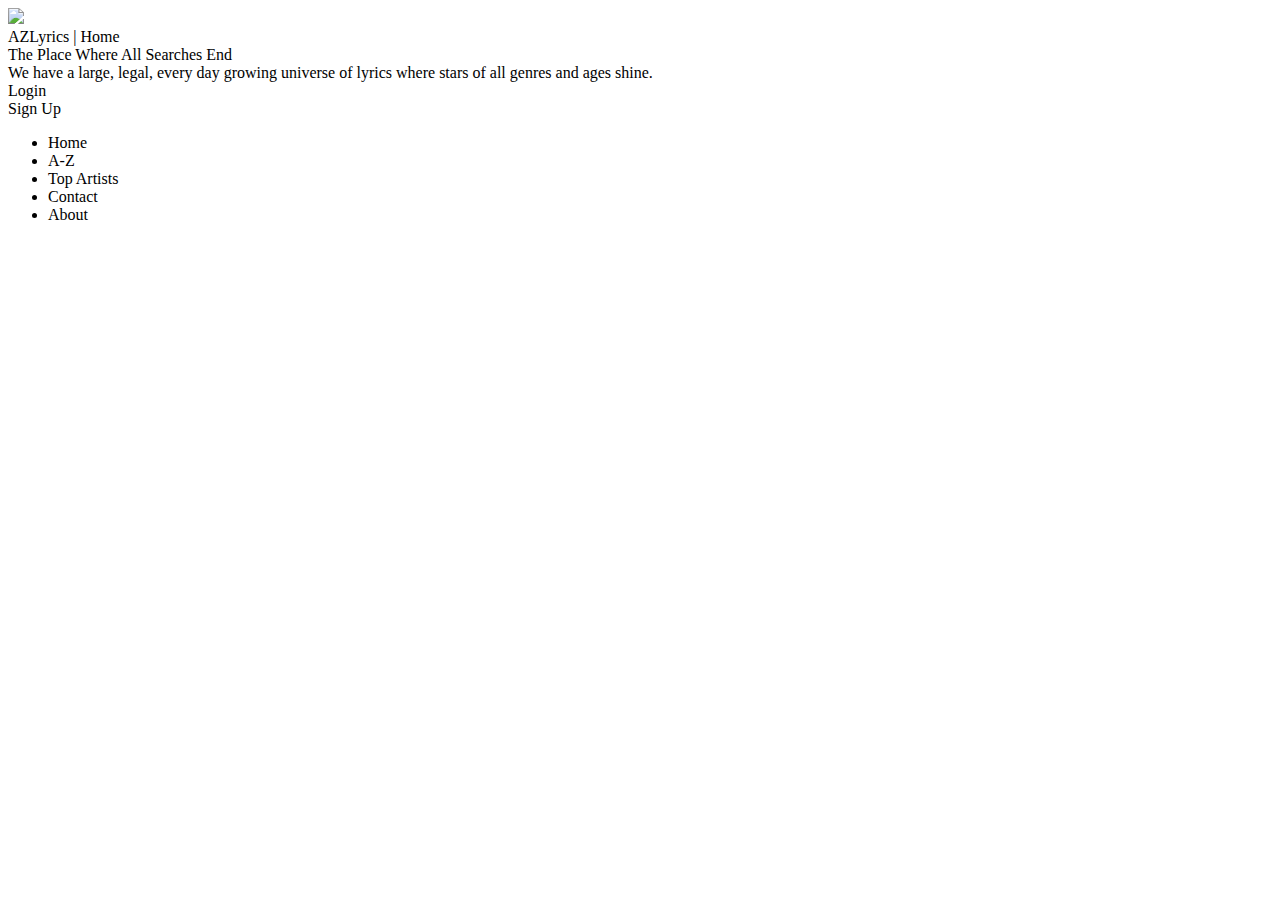
==== index.html @ e5b582fc "Create index.html" ====
<!DOCTYPE html>
<html>
	<head>
	    <title>AZLyrics | Home</title>
	    <link rel="stylesheet" type="text/css" href="assets/css/style.css">
	    <link href="https://fonts.googleapis.com/css?family=Lato:300,400,700" rel="stylesheet">
	</head>
	<body>
		<div id="background"><img class="img-scaled-wh" src="assets/img/music.jpg" />
			<div class=dark></div>
			<div id="container">
			<div id="title">
				<div id="title-caption">AZLyrics | Home</div>
				<div class="clear"></div>
			</div>
			<div id="heading">The Place Where All Searches End</div>
			<div id="description">We have a large, legal, every day growing universe of lyrics where stars of all genres and ages shine.</div>
			<div id="action">Login</div>
			<div id="otheraction">Sign Up</div>
		</div>
		</div>
		<div id="navbar">
			<div id="navbar-items">
			<ul>
			  <li>Home</li>
			  <li>A-Z</li>
			  <li>Top Artists</li>
			  <li>Contact</li>
			  <li>About</li>
			</ul>
			</div>
		</div>
	</body>
</html>
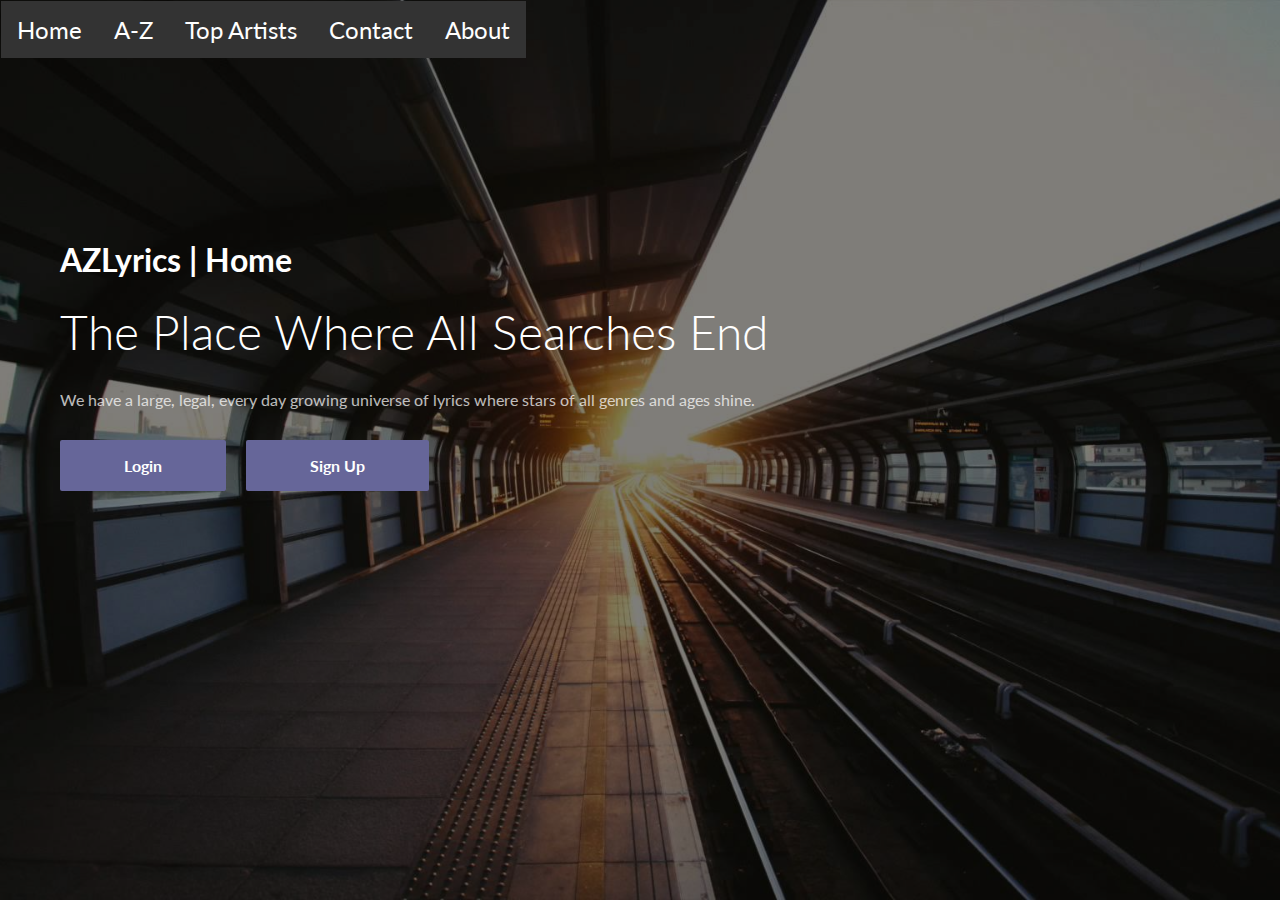
==== commit 26d0d8f4: "Update index.html" ====
--- a/index.html
+++ b/index.html
@@ -15,8 +15,8 @@
 			</div>
 			<div id="heading">The Place Where All Searches End</div>
 			<div id="description">We have a large, legal, every day growing universe of lyrics where stars of all genres and ages shine.</div>
-			<div id="action">Login</div>
-			<div id="otheraction">Sign Up</div>
+			<a href ="http://wdd.io/"><div id="action" class="button">Login</div></a>
+			<a href ="http://wdd.io/"><div id="otheraction" class="button">Sign Up</div></a>
 		</div>
 		</div>
 		<div id="navbar">
--- a/assets/css/style.css
+++ b/assets/css/style.css
@@ -0,0 +1,165 @@
+body, html {
+	margin: 0 auto;
+	width: 100%;
+	height: 100%;
+	min-height: 100%;
+	font-size: 1em;
+	display: block;
+	font-size: 14px;
+	-webkit-font-smoothing: antialiased;
+	-o-font-smoothing: antialiased;
+	font-smoothing: antialiased;
+	font-family: 'Lato';
+	background-color: #9999cc;
+}
+
+.img-scaled-wh {
+	width: 100%;
+	height: 100%;
+	object-fit: cover;
+}
+
+.clear {
+	clear: both;
+}
+
+#title-logo {
+	width: 48px;
+	margin-top: 2px;
+	margin-right: 6px;
+	float: left;
+}
+
+#container {
+	position: absolute;
+	top: calc(50% - 270px);
+	font-family: 'Lato';
+	padding: 60px;
+	color: white
+}
+
+#heading {
+	font-size: 48px;
+	font-weight: 300;
+	margin: 24px 0px;
+	z-index: 10
+
+}
+
+#description {
+	font-size: 16px;
+	line-height: 2;
+	opacity: 0.72;
+	margin-bottom: 24px;
+	z-index: 10
+}
+
+#title-caption {
+	font-size: 32px;
+	font-weight: 700;
+	float: left;
+	z-index: 10
+}
+
+#action {
+	background: #666699;
+	color: white;
+	padding: 16px 64px;
+	border-radius: 2px;
+	font-size: 16px;
+	font-weight: 700;
+	margin-right: 20px;
+	float: left
+}
+
+#otheraction {
+	background: #666699;
+	color: white;
+	padding: 16px 64px;
+	border-radius: 2px;
+	float: left;
+	font-size: 16px;
+	font-weight: 700;
+}
+
+#background {
+	display: block;
+	width: 100%;
+	height: 100%;
+	overflow: hidden;
+	background-color: black
+	opacity: 0.5;
+}
+
+.dark {
+	position: absolute;
+    left: 0px;
+    top: 0px;
+    width: 100%;
+    height: 100%;
+    background-color: #000000;
+    opacity: 0.5;
+}
+#navbar {
+	top: 0;
+	position: fixed;
+	padding: 1px;
+	width: 100%;
+	color: black;
+}
+
+#search {
+	width: 100%
+	font-weight: 300;
+	margin-right: 20px;
+	display: inline-block;
+}
+
+#navbar-items {
+	float: left;
+}
+ul {
+    list-style-type: none;
+    margin: 0;
+    padding: 0;
+    overflow: hidden;
+    background-color: #333;
+}
+
+li {
+    float: left;
+    display: block;
+    color: white;
+    text-align: center;
+    padding: 14px 16px;
+    text-decoration: none;
+    font-size: 24px;
+}
+
+li:hover {
+	background-color: black;
+	transition: 1s;
+}
+
+#first {
+	background: white;
+}
+#blurb {
+	float: left
+	padding: 10px;
+	max-width: 50%;
+	margin: 10px;
+	font-size: 48px;
+	font-style: italic;
+	background-color: white
+}
+
+#action:hover {
+	background: #9999cc;
+	transition: 0.5s;
+{
+
+#otheraction:hover {
+	background: #9999cc;
+	transition: 0.5s;
+{
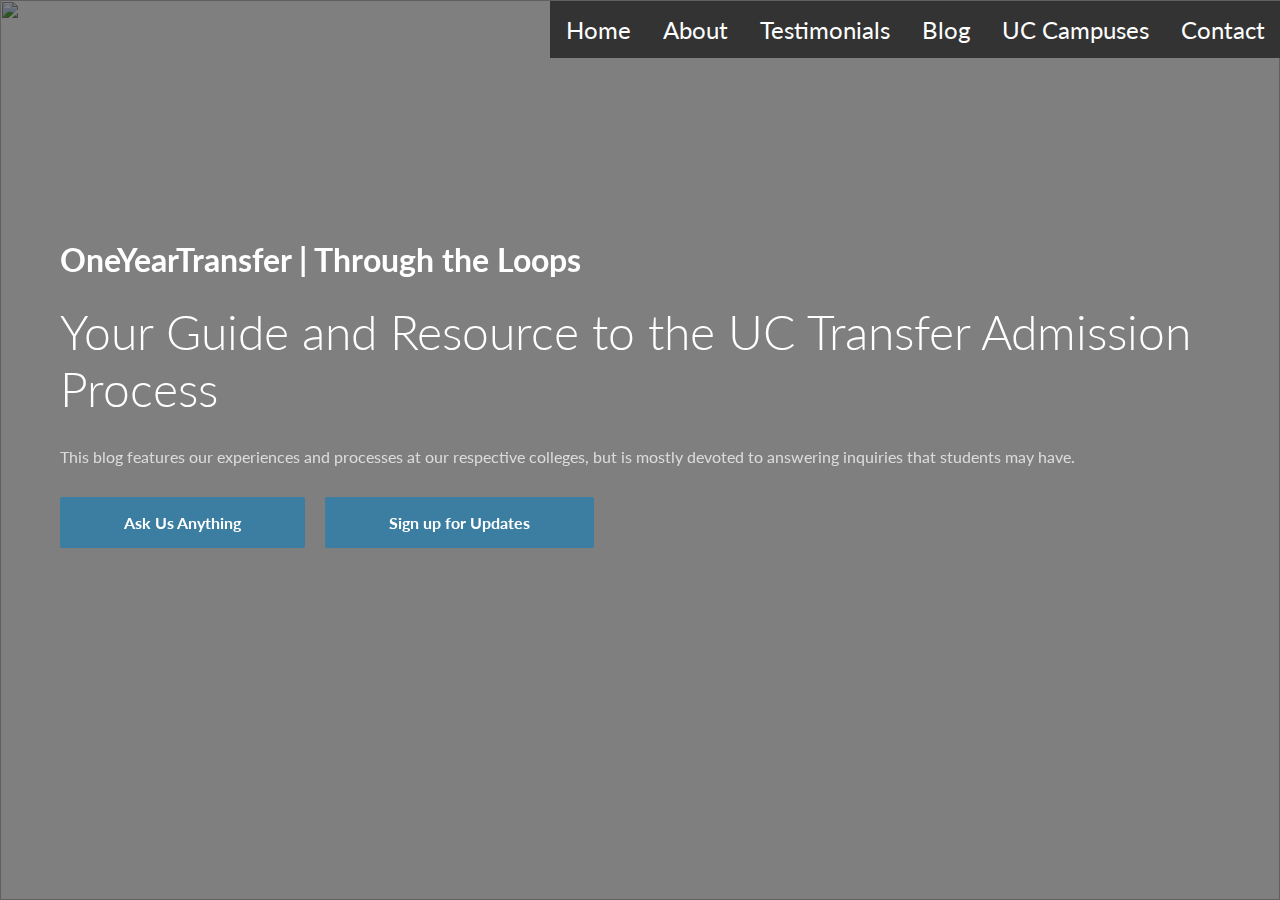
==== commit 6fda9f2b: "My Project" ====
--- a/index.html
+++ b/index.html
@@ -1,32 +1,35 @@
 <!DOCTYPE html>
 <html>
 	<head>
-	    <title>AZLyrics | Home</title>
-	    <link rel="stylesheet" type="text/css" href="assets/css/style.css">
+		<title>Home</title>
+		<script src="jquery-3.1.1.js"></script>
+		<script type="text/javascript" src="assets/js/script.js"></script>
+		<link rel="stylesheet" type="text/css" href="assets/css/style.css">
 	    <link href="https://fonts.googleapis.com/css?family=Lato:300,400,700" rel="stylesheet">
 	</head>
 	<body>
-		<div id="background"><img class="img-scaled-wh" src="assets/img/music.jpg" />
+		<div id="background"><img class="img-scaled-wh" src="assets/img/Home.jpg" />
 			<div class=dark></div>
 			<div id="container">
 			<div id="title">
-				<div id="title-caption">AZLyrics | Home</div>
+				<div id="title-caption">OneYearTransfer | Through the Loops</div>
 				<div class="clear"></div>
 			</div>
-			<div id="heading">The Place Where All Searches End</div>
-			<div id="description">We have a large, legal, every day growing universe of lyrics where stars of all genres and ages shine.</div>
-			<a href ="http://wdd.io/"><div id="action" class="button">Login</div></a>
-			<a href ="http://wdd.io/"><div id="otheraction" class="button">Sign Up</div></a>
+			<div id="heading">Your Guide and Resource to the UC Transfer Admission Process</div>
+			<div id="description">This blog features our experiences and processes at our respective colleges, but is mostly devoted to answering inquiries that students may have.</div>
+			<a href ="http://wdd.io/"><div id="action" class="button">Ask Us Anything</div></a>
+			<a href ="http://wdd.io/"><div id="otheraction" class="button">Sign up for Updates</div></a>
 		</div>
 		</div>
 		<div id="navbar">
 			<div id="navbar-items">
 			<ul>
-			  <li>Home</li>
-			  <li>A-Z</li>
-			  <li>Top Artists</li>
+			  <li><a href="index.html">Home</a></li>
+			  <li><a href="UCs.html">About</a></li>
+			  <li>Testimonials</li>
+			  <li>Blog</li>
+			  <li><a href="school.html">UC Campuses</a></li>
 			  <li>Contact</li>
-			  <li>About</li>
 			</ul>
 			</div>
 		</div>
--- a/assets/css/style.css
+++ b/assets/css/style.css
@@ -10,13 +10,13 @@
 	-o-font-smoothing: antialiased;
 	font-smoothing: antialiased;
 	font-family: 'Lato';
-	background-color: #9999cc;
 }
 
 .img-scaled-wh {
 	width: 100%;
 	height: 100%;
 	object-fit: cover;
+	position: fixed;
 }
 
 .clear {
@@ -61,8 +61,8 @@
 	z-index: 10
 }
 
-#action {
-	background: #666699;
+.button {
+	background: #3B7EA1;
 	color: white;
 	padding: 16px 64px;
 	border-radius: 2px;
@@ -72,14 +72,9 @@
 	float: left
 }
 
-#otheraction {
-	background: #666699;
-	color: white;
-	padding: 16px 64px;
-	border-radius: 2px;
-	float: left;
-	font-size: 16px;
-	font-weight: 700;
+.button:hover {
+	background: #00B0DA
+
 }
 
 #background {
@@ -99,6 +94,7 @@
     height: 100%;
     background-color: #000000;
     opacity: 0.5;
+    position: fixed;
 }
 #navbar {
 	top: 0;
@@ -108,16 +104,10 @@
 	color: black;
 }
 
-#search {
-	width: 100%
-	font-weight: 300;
-	margin-right: 20px;
-	display: inline-block;
+#navbar-items {
+	float: right;
 }
 
-#navbar-items {
-	float: left;
-}
 ul {
     list-style-type: none;
     margin: 0;
@@ -154,12 +144,7 @@
 	background-color: white
 }
 
-#action:hover {
-	background: #9999cc;
-	transition: 0.5s;
-{
-
-#otheraction:hover {
-	background: #9999cc;
-	transition: 0.5s;
-{
+a {
+	color: white;
+	text-decoration: none;
+}